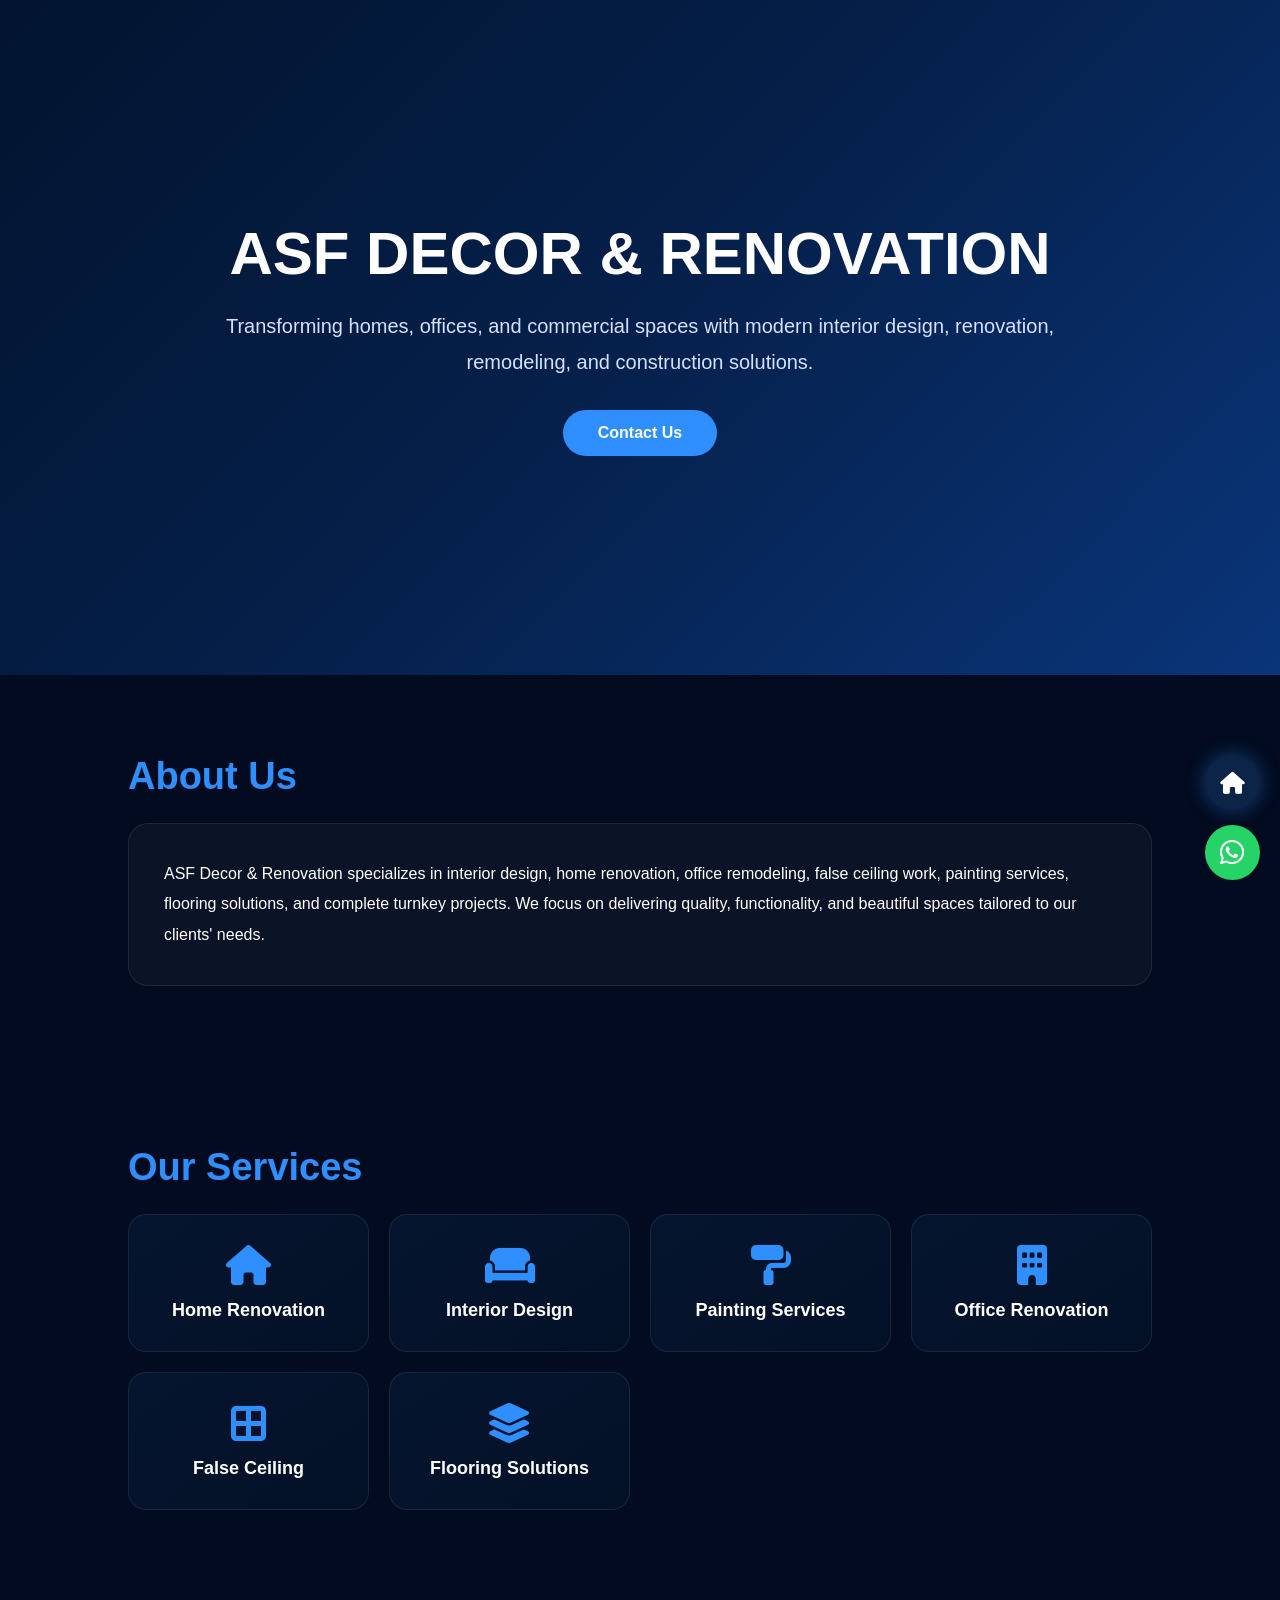
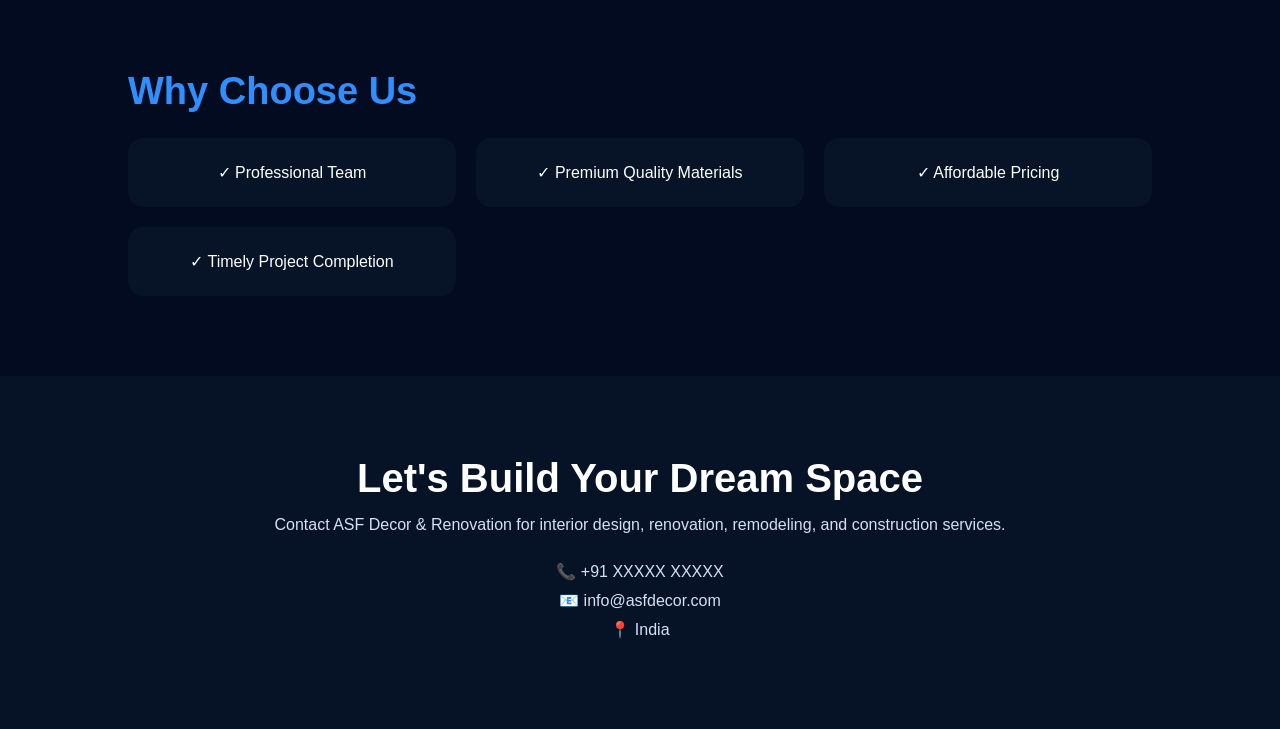
==== decor.html @ 2edca6ea "Add files via upload" ====
<!DOCTYPE html>
<html lang="en">
<head>
<meta charset="UTF-8">
<meta name="viewport" content="width=device-width, initial-scale=1.0">
<title>ASF Decor & Renovation</title>

<link rel="stylesheet" href="https://cdnjs.cloudflare.com/ajax/libs/font-awesome/6.5.1/css/all.min.css">

<style>

*{
    margin:0;
    padding:0;
    box-sizing:border-box;
    font-family:'Segoe UI',sans-serif;
}

html{
    scroll-behavior:smooth;
}

body{
    background:#020b1f;
    color:#fff;
}

/* HERO */

.hero{
    min-height:75vh;
    display:flex;
    align-items:center;
    justify-content:center;
    text-align:center;
    padding:50px 20px;
    background:linear-gradient(135deg,#02142f,#05204b,#0a357a);
}

.hero-content{
    max-width:850px;
}

.hero h1{
    font-size:60px;
    margin-bottom:20px;
    font-weight:800;
}

.hero p{
    font-size:20px;
    color:#d5e1ff;
    line-height:1.8;
}

.btn{
    display:inline-block;
    margin-top:30px;
    padding:14px 35px;
    background:#2f8fff;
    color:#fff;
    text-decoration:none;
    border-radius:50px;
    font-weight:600;
    transition:.3s;
}

.btn:hover{
    transform:translateY(-5px);
}

/* SECTION */

.section{
    padding:80px 10%;
}

.section-title{
    color:#2f8fff;
    font-size:38px;
    margin-bottom:25px;
}

.box{
    background:rgba(255,255,255,.04);
    border:1px solid rgba(255,255,255,.08);
    padding:35px;
    border-radius:20px;
    line-height:1.9;
}

/* SERVICES */

.service-grid{
    display:grid;
    grid-template-columns:repeat(auto-fit,minmax(220px,1fr));
    gap:20px;
}

.card{
    background:linear-gradient(145deg,#06152f,#031127);
    padding:30px;
    border-radius:18px;
    text-align:center;
    transition:.3s;
    border:1px solid rgba(255,255,255,.08);
}

.card:hover{
    transform:translateY(-8px);
}

.card i{
    font-size:40px;
    color:#2f8fff;
    margin-bottom:15px;
}

.card h3{
    font-size:18px;
}

/* FEATURES */

.feature-grid{
    display:grid;
    grid-template-columns:repeat(auto-fit,minmax(250px,1fr));
    gap:20px;
}

.feature{
    background:#071327;
    padding:25px;
    border-radius:15px;
    text-align:center;
}

/* CONTACT */

.contact{
    background:#061326;
    text-align:center;
}

.contact h2{
    font-size:40px;
    margin-bottom:15px;
}

.contact p{
    color:#d7dff3;
    margin-bottom:10px;
}

/* FLOATING BUTTONS */

.home-btn{
    position:fixed;
    right:20px;
    bottom:90px;
    width:55px;
    height:55px;
    background:#0b2447;
    color:white;
    border-radius:50%;
    display:flex;
    justify-content:center;
    align-items:center;
    text-decoration:none;
    font-size:22px;
    z-index:999;
    box-shadow:0 0 20px rgba(47,143,255,.4);
}

.whatsapp-btn{
    position:fixed;
    right:20px;
    bottom:20px;
    width:55px;
    height:55px;
    background:#25D366;
    color:white;
    border-radius:50%;
    display:flex;
    justify-content:center;
    align-items:center;
    text-decoration:none;
    font-size:28px;
    z-index:999;
}

/* ANIMATION */

.hidden{
    opacity:0;
    transform:translateY(40px);
    transition:.8s;
}

.show{
    opacity:1;
    transform:translateY(0);
}

@media(max-width:768px){

.hero h1{
    font-size:38px;
}

.hero p{
    font-size:16px;
}

.section-title{
    font-size:30px;
}

.contact h2{
    font-size:30px;
}

}

</style>
</head>
<body>

<!-- HERO -->

<section class="hero">

    <div class="hero-content">

        <h1>ASF DECOR & RENOVATION</h1>

        <p>
            Transforming homes, offices, and commercial spaces
            with modern interior design, renovation, remodeling,
            and construction solutions.
        </p>

        <a href="#contact" class="btn">Contact Us</a>

    </div>

</section>

<!-- ABOUT -->

<section class="section hidden">

    <h2 class="section-title">About Us</h2>

    <div class="box">

        ASF Decor & Renovation specializes in interior design,
        home renovation, office remodeling, false ceiling work,
        painting services, flooring solutions, and complete
        turnkey projects. We focus on delivering quality,
        functionality, and beautiful spaces tailored to our
        clients' needs.

    </div>

</section>

<!-- SERVICES -->

<section class="section hidden">

    <h2 class="section-title">Our Services</h2>

    <div class="service-grid">

        <div class="card">
            <i class="fas fa-house"></i>
            <h3>Home Renovation</h3>
        </div>

        <div class="card">
            <i class="fas fa-couch"></i>
            <h3>Interior Design</h3>
        </div>

        <div class="card">
            <i class="fas fa-paint-roller"></i>
            <h3>Painting Services</h3>
        </div>

        <div class="card">
            <i class="fas fa-building"></i>
            <h3>Office Renovation</h3>
        </div>

        <div class="card">
            <i class="fas fa-border-all"></i>
            <h3>False Ceiling</h3>
        </div>

        <div class="card">
            <i class="fas fa-layer-group"></i>
            <h3>Flooring Solutions</h3>
        </div>

    </div>

</section>

<!-- WHY US -->

<section class="section hidden">

    <h2 class="section-title">Why Choose Us</h2>

    <div class="feature-grid">

        <div class="feature">✓ Professional Team</div>

        <div class="feature">✓ Premium Quality Materials</div>

        <div class="feature">✓ Affordable Pricing</div>

        <div class="feature">✓ Timely Project Completion</div>

    </div>

</section>

<!-- CONTACT -->

<section class="section contact hidden" id="contact">

    <h2>Let's Build Your Dream Space</h2>

    <p>
        Contact ASF Decor & Renovation for interior design,
        renovation, remodeling, and construction services.
    </p>

    <br>

    <p>📞 +91 XXXXX XXXXX</p>
    <p>📧 info@asfdecor.com</p>
    <p>📍 India</p>

</section>

<!-- FLOATING HOME BUTTON -->

<a href="index.html" class="home-btn">
    <i class="fas fa-house"></i>
</a>

<!-- FLOATING WHATSAPP BUTTON -->

<a href="https://wa.me/91XXXXXXXXXX" target="_blank" class="whatsapp-btn">
    <i class="fab fa-whatsapp"></i>
</a>

<script>

const observer = new IntersectionObserver(entries => {

entries.forEach(entry => {

if(entry.isIntersecting){
entry.target.classList.add('show');
}

});

});

document.querySelectorAll('.hidden').forEach(el => {
observer.observe(el);
});

</script>

</body>
</html>
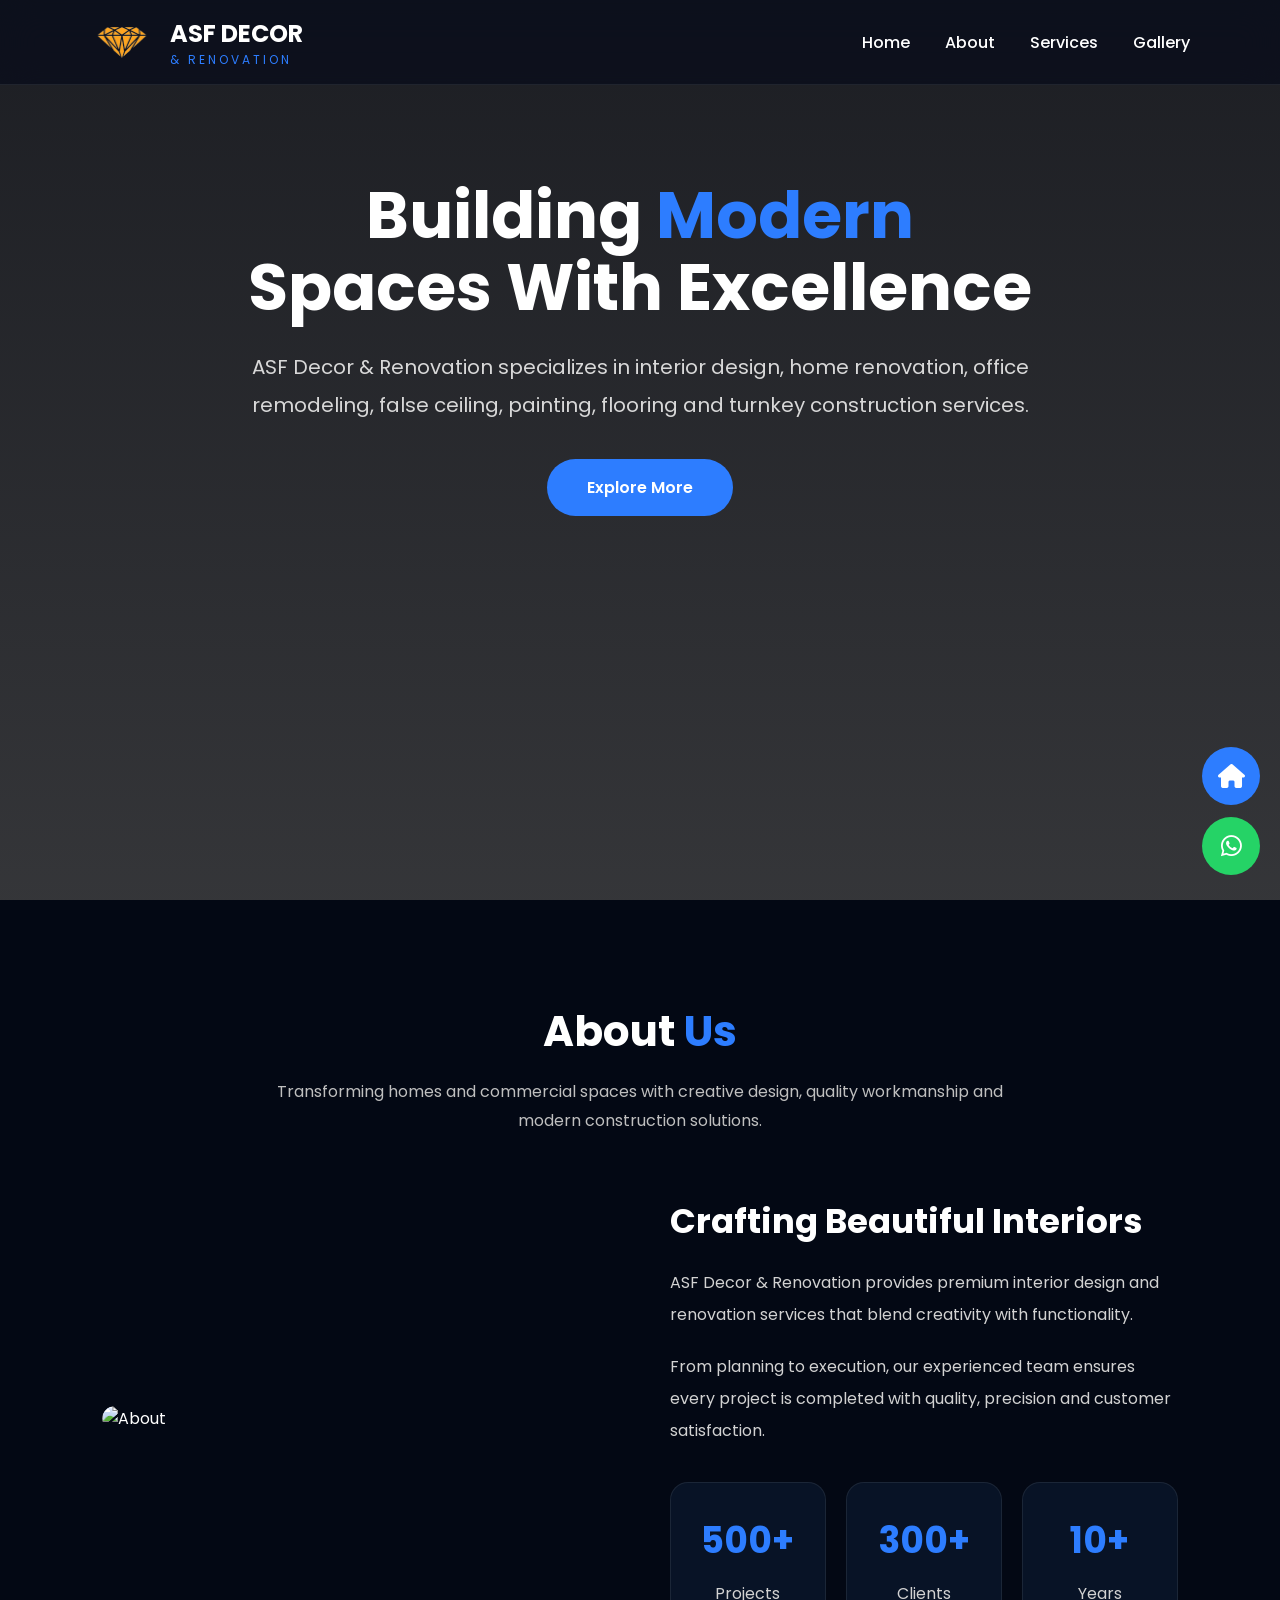
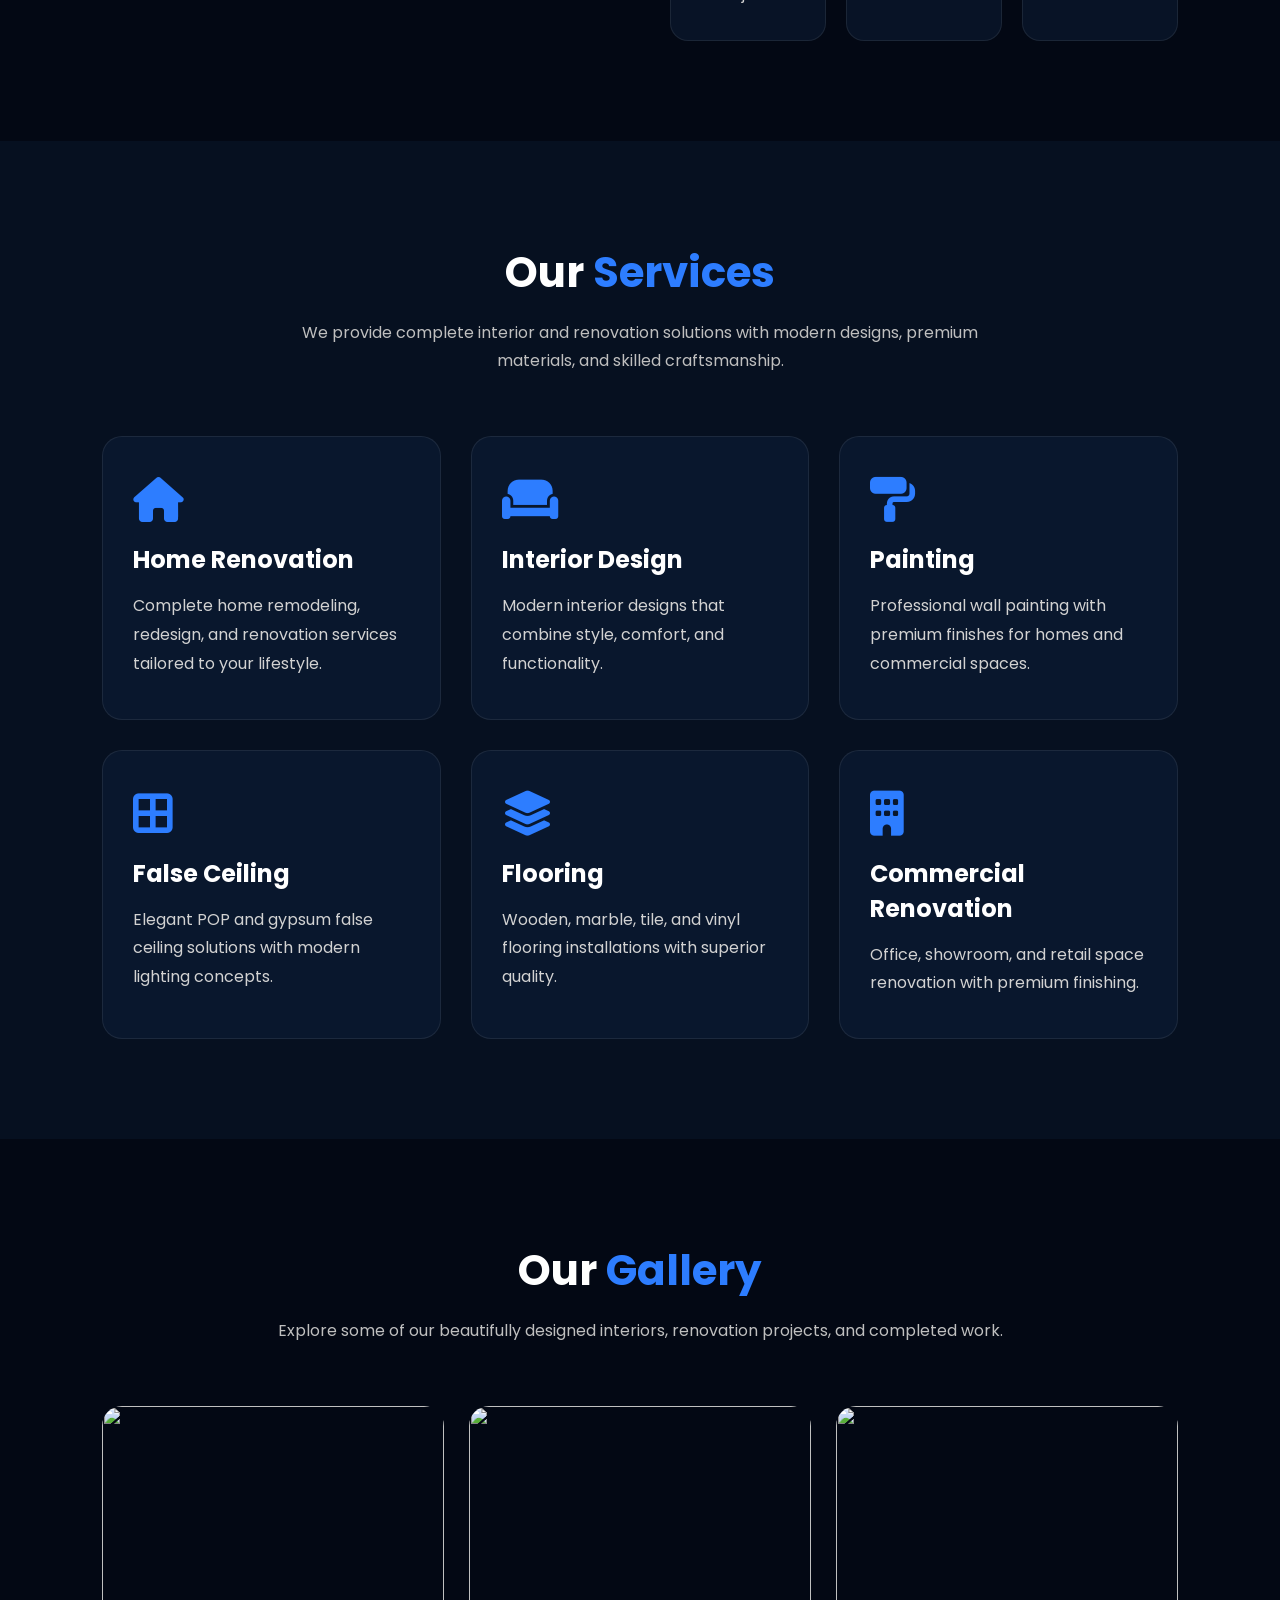
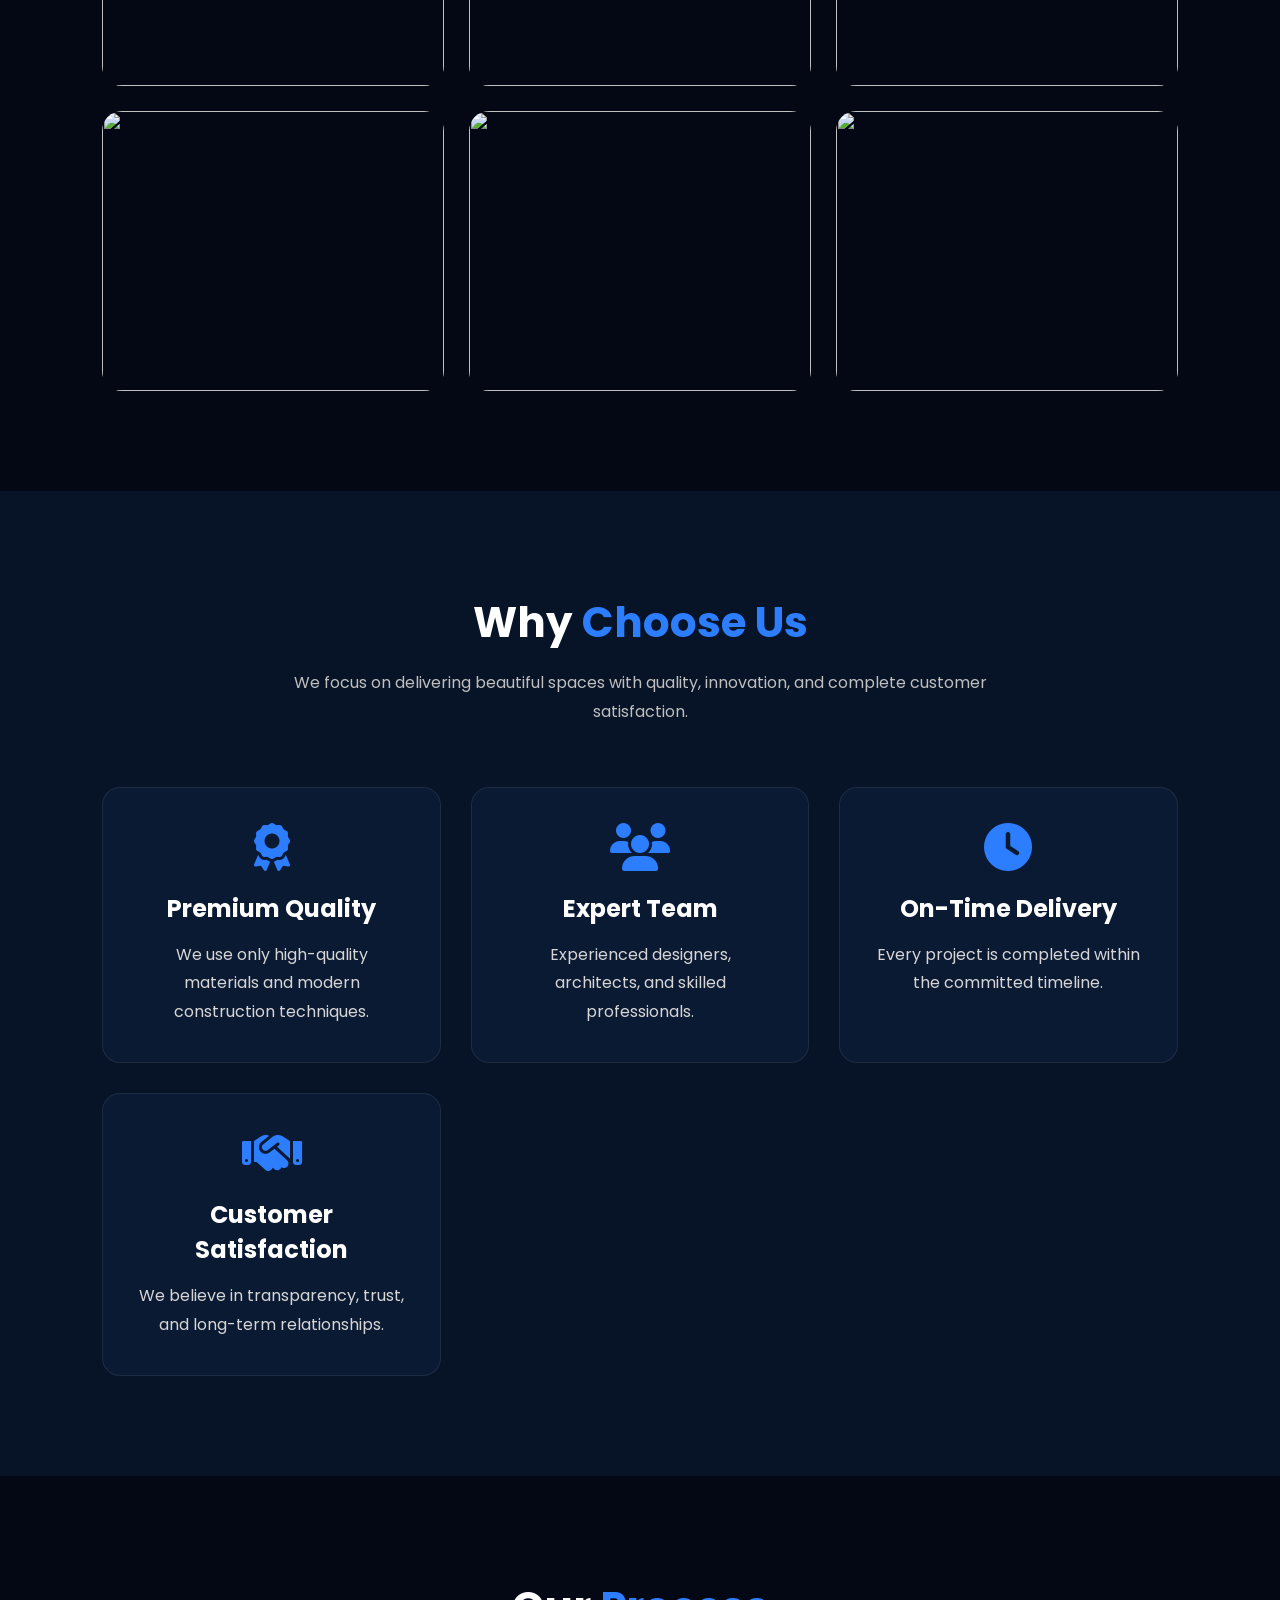
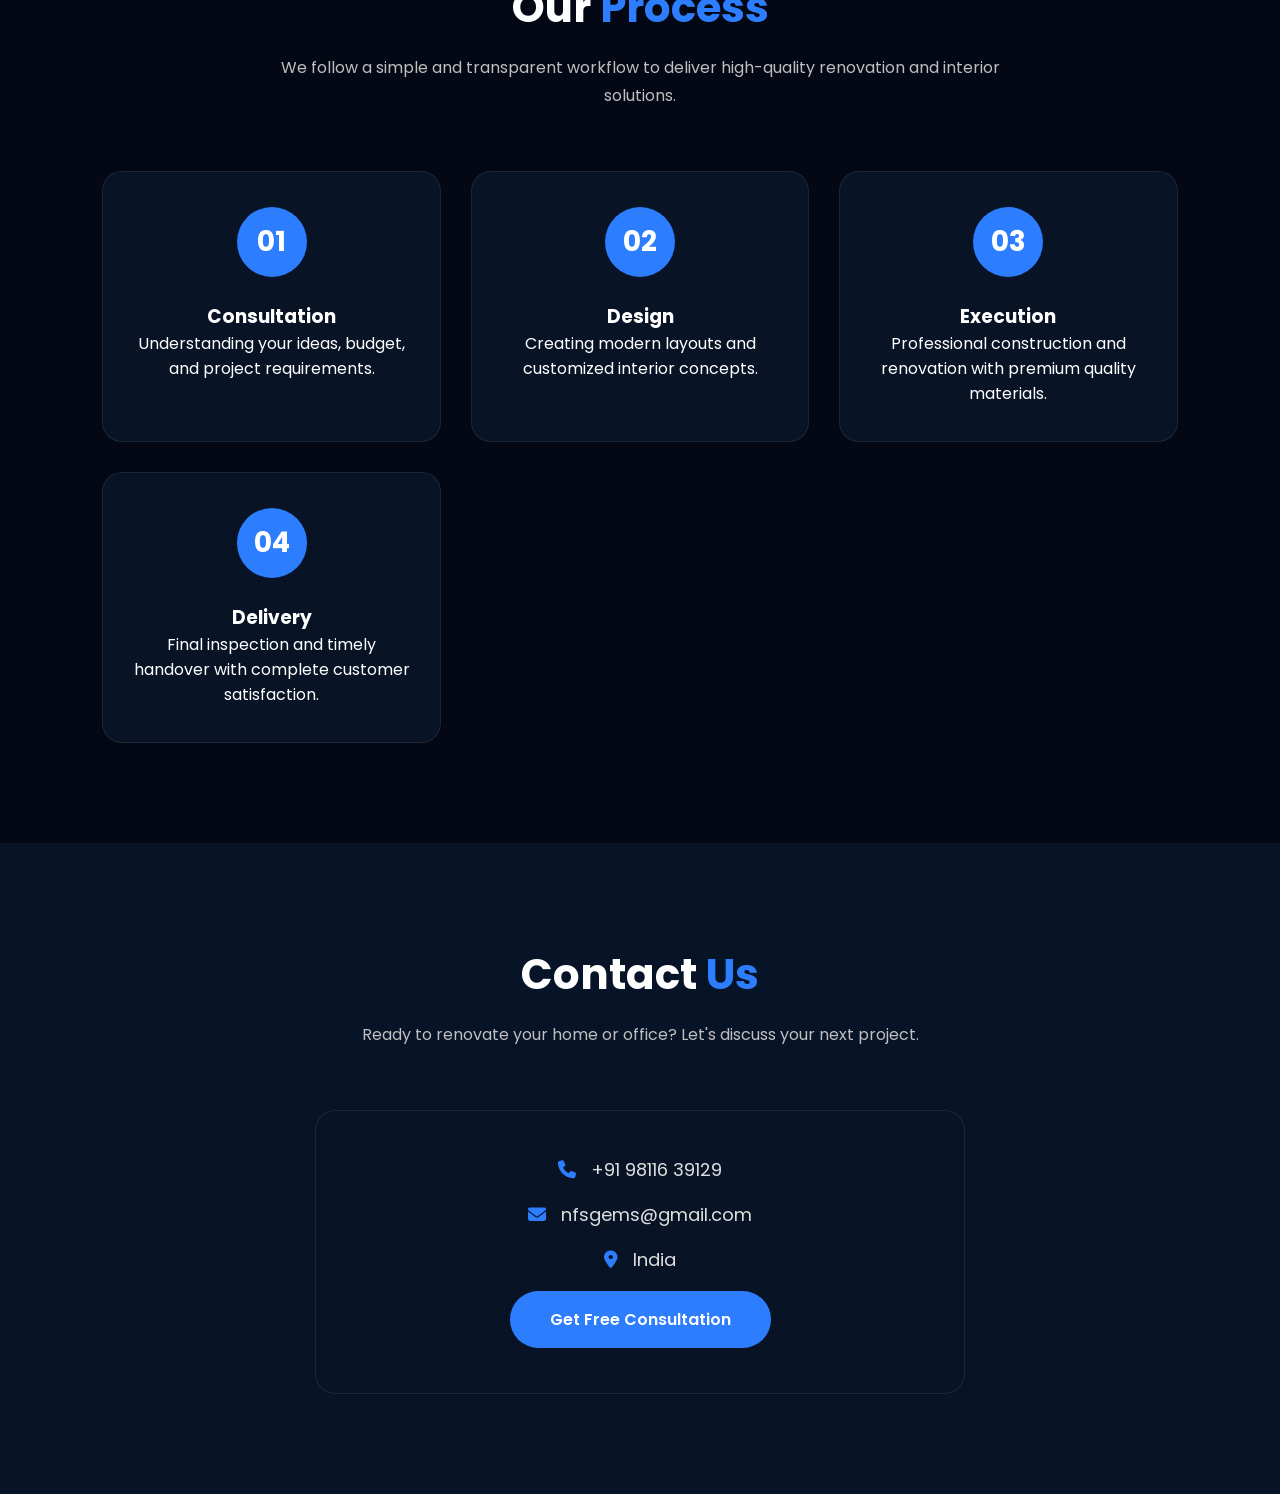
==== commit 4036b3ad: "Update decor.html" ====
--- a/decor.html
+++ b/decor.html
@@ -3,380 +3,1165 @@
 <head>
 <meta charset="UTF-8">
 <meta name="viewport" content="width=device-width, initial-scale=1.0">
+
 <title>ASF Decor & Renovation</title>
 
-<link rel="stylesheet" href="https://cdnjs.cloudflare.com/ajax/libs/font-awesome/6.5.1/css/all.min.css">
+<link rel="preconnect" href="https://fonts.googleapis.com">
+<link rel="preconnect" href="https://fonts.gstatic.com" crossorigin>
+
+<link href="https://fonts.googleapis.com/css2?family=Poppins:wght@300;400;500;600;700;800&display=swap" rel="stylesheet">
+
+<link rel="stylesheet"
+href="https://cdnjs.cloudflare.com/ajax/libs/font-awesome/6.6.0/css/all.min.css">
 
 <style>
 
 *{
-    margin:0;
-    padding:0;
-    box-sizing:border-box;
-    font-family:'Segoe UI',sans-serif;
+margin:0;
+padding:0;
+box-sizing:border-box;
+font-family:"Poppins",sans-serif;
 }
 
 html{
-    scroll-behavior:smooth;
+scroll-behavior:smooth;
 }
 
 body{
-    background:#020b1f;
-    color:#fff;
+background:#030814;
+color:#fff;
+overflow-x:hidden;
+}
+
+::-webkit-scrollbar{
+width:8px;
+}
+
+::-webkit-scrollbar-track{
+background:#02050c;
+}
+
+::-webkit-scrollbar-thumb{
+background:#2d7dff;
+border-radius:20px;
+}
+
+/* HEADER */
+
+header{
+
+position:fixed;
+top:0;
+left:0;
+width:100%;
+height:85px;
+
+display:flex;
+justify-content:space-between;
+align-items:center;
+
+padding:0 7%;
+
+background:rgba(5,10,25,.65);
+backdrop-filter:blur(18px);
+
+z-index:9999;
+
+border-bottom:1px solid rgba(255,255,255,.08);
+
+}
+
+.logo{
+display:flex;
+align-items:center;
+gap:15px;
+text-decoration:none;
+}
+
+.logo img{
+width:65px;
+}
+
+.logo-text{
+display:flex;
+flex-direction:column;
+}
+
+.logo-text h2{
+font-size:24px;
+color:#fff;
+}
+
+.logo-text span{
+font-size:12px;
+letter-spacing:3px;
+color:#2d7dff;
+}
+
+nav{
+display:flex;
+gap:35px;
+}
+
+nav a{
+color:#fff;
+text-decoration:none;
+font-weight:500;
+position:relative;
+transition:.3s;
+}
+
+nav a:hover{
+color:#2d7dff;
+}
+
+nav a::after{
+content:"";
+position:absolute;
+left:0;
+bottom:-6px;
+width:0;
+height:2px;
+background:#2d7dff;
+transition:.3s;
+}
+
+nav a:hover::after{
+width:100%;
+}
+
+.menu-btn{
+display:none;
+font-size:30px;
+cursor:pointer;
 }
 
 /* HERO */
 
 .hero{
-    min-height:75vh;
-    display:flex;
-    align-items:center;
-    justify-content:center;
-    text-align:center;
-    padding:50px 20px;
-    background:linear-gradient(135deg,#02142f,#05204b,#0a357a);
+
+min-height:100vh;
+
+display:flex;
+justify-content:center;
+align-items:flex-start;
+
+padding-top:180px;
+padding-left:20px;
+padding-right:20px;
+
+text-align:center;
+
+background:
+linear-gradient(rgba(48, 47, 47, 0.555),rgba(65, 65, 66, 0.8)),
+url("decorbg.jpg");
+
+background-size:cover;
+background-position:center;
+
 }
 
 .hero-content{
-    max-width:850px;
+
+max-width:900px;
+
+animation:fadeUp 1s ease;
+
 }
 
 .hero h1{
-    font-size:60px;
-    margin-bottom:20px;
-    font-weight:800;
+
+font-size:65px;
+line-height:1.1;
+margin-bottom:25px;
+
+}
+
+.hero h1 span{
+color:#2d7dff;
 }
 
 .hero p{
-    font-size:20px;
-    color:#d5e1ff;
-    line-height:1.8;
-}
-
-.btn{
-    display:inline-block;
-    margin-top:30px;
-    padding:14px 35px;
-    background:#2f8fff;
-    color:#fff;
-    text-decoration:none;
-    border-radius:50px;
-    font-weight:600;
-    transition:.3s;
-}
-
-.btn:hover{
-    transform:translateY(-5px);
-}
-
-/* SECTION */
-
-.section{
-    padding:80px 10%;
-}
-
-.section-title{
-    color:#2f8fff;
-    font-size:38px;
-    margin-bottom:25px;
-}
-
-.box{
-    background:rgba(255,255,255,.04);
-    border:1px solid rgba(255,255,255,.08);
-    padding:35px;
-    border-radius:20px;
-    line-height:1.9;
-}
-
-/* SERVICES */
-
-.service-grid{
-    display:grid;
-    grid-template-columns:repeat(auto-fit,minmax(220px,1fr));
-    gap:20px;
-}
-
-.card{
-    background:linear-gradient(145deg,#06152f,#031127);
-    padding:30px;
-    border-radius:18px;
-    text-align:center;
-    transition:.3s;
-    border:1px solid rgba(255,255,255,.08);
-}
-
-.card:hover{
-    transform:translateY(-8px);
-}
-
-.card i{
-    font-size:40px;
-    color:#2f8fff;
-    margin-bottom:15px;
-}
-
-.card h3{
-    font-size:18px;
-}
-
-/* FEATURES */
-
-.feature-grid{
-    display:grid;
-    grid-template-columns:repeat(auto-fit,minmax(250px,1fr));
-    gap:20px;
-}
-
-.feature{
-    background:#071327;
-    padding:25px;
-    border-radius:15px;
-    text-align:center;
-}
-
-/* CONTACT */
-
-.contact{
-    background:#061326;
-    text-align:center;
-}
-
-.contact h2{
-    font-size:40px;
-    margin-bottom:15px;
-}
-
-.contact p{
-    color:#d7dff3;
-    margin-bottom:10px;
-}
-
-/* FLOATING BUTTONS */
-
-.home-btn{
-    position:fixed;
-    right:20px;
-    bottom:90px;
-    width:55px;
-    height:55px;
-    background:#0b2447;
-    color:white;
-    border-radius:50%;
-    display:flex;
-    justify-content:center;
-    align-items:center;
-    text-decoration:none;
-    font-size:22px;
-    z-index:999;
-    box-shadow:0 0 20px rgba(47,143,255,.4);
-}
-
-.whatsapp-btn{
-    position:fixed;
-    right:20px;
-    bottom:20px;
-    width:55px;
-    height:55px;
-    background:#25D366;
-    color:white;
-    border-radius:50%;
-    display:flex;
-    justify-content:center;
-    align-items:center;
-    text-decoration:none;
-    font-size:28px;
-    z-index:999;
-}
-
-/* ANIMATION */
-
-.hidden{
-    opacity:0;
-    transform:translateY(40px);
-    transition:.8s;
-}
-
-.show{
-    opacity:1;
-    transform:translateY(0);
-}
-
-@media(max-width:768px){
-
-.hero h1{
-    font-size:38px;
-}
-
-.hero p{
-    font-size:16px;
-}
-
-.section-title{
-    font-size:30px;
-}
-
-.contact h2{
-    font-size:30px;
-}
-
+
+font-size:20px;
+color:#d8d8d8;
+line-height:1.9;
+margin-bottom:35px;
+
+}
+
+.hero-btn{
+
+display:inline-block;
+padding:16px 40px;
+border-radius:50px;
+
+background:#2d7dff;
+color:#fff;
+
+text-decoration:none;
+font-weight:600;
+
+transition:.35s;
+
+}
+
+.hero-btn:hover{
+
+transform:translateY(-5px);
+
+box-shadow:0 15px 40px rgba(45,125,255,.4);
+
+}
+
+@keyframes fadeUp{
+
+from{
+
+opacity:0;
+transform:translateY(50px);
+
+}
+
+to{
+
+opacity:1;
+transform:translateY(0);
+
+}
+
+}
+
+/* COMMON */
+
+section{
+
+padding:100px 8%;
+
+}
+
+.title{
+
+font-size:42px;
+text-align:center;
+margin-bottom:15px;
+
+}
+
+.title span{
+color:#2d7dff;
+}
+
+.subtitle{
+
+max-width:750px;
+margin:auto;
+text-align:center;
+color:#bfbfbf;
+line-height:1.8;
+margin-bottom:60px;
+
+}
+
+/* ABOUT */
+
+.about-grid{
+
+display:grid;
+grid-template-columns:repeat(2,1fr);
+gap:60px;
+align-items:center;
+
+}
+
+.about-image{
+
+overflow:hidden;
+border-radius:20px;
+
+}
+
+.about-image img{
+
+width:100%;
+border-radius:20px;
+transition:.5s;
+
+}
+
+.about-image:hover img{
+
+transform:scale(1.08);
+
+}
+
+.about-content h3{
+
+font-size:34px;
+margin-bottom:20px;
+
+}
+
+.about-content p{
+
+line-height:2;
+color:#d2d2d2;
+margin-bottom:20px;
+
+}
+
+.stats{
+
+display:grid;
+grid-template-columns:repeat(3,1fr);
+gap:20px;
+margin-top:35px;
+
+}
+
+.stat{
+
+background:#081326;
+padding:30px;
+text-align:center;
+
+border-radius:18px;
+
+border:1px solid rgba(255,255,255,.08);
+
+transition:.35s;
+
+}
+
+.stat:hover{
+
+transform:translateY(-10px);
+
+}
+
+.stat h2{
+
+font-size:36px;
+color:#2d7dff;
+margin-bottom:10px;
+
+}
+
+.stat p{
+margin:0;
 }
 
 </style>
+
 </head>
+
 <body>
 
-<!-- HERO -->
+<header>
+
+<a href="#" class="logo">
+
+<img src="logo.png" alt="ASF">
+
+<div class="logo-text">
+<h2>ASF DECOR</h2>
+<span>& RENOVATION</span>
+</div>
+
+</a>
+
+<nav id="navMenu">
+
+<a href="#">Home</a>
+<a href="#about">About</a>
+<a href="#services">Services</a>
+<a href="#gallery">Gallery</a>
+
+</nav>
+
+<div class="menu-btn" id="menuBtn">
+<i class="fas fa-bars"></i>
+</div>
+
+</header>
 
 <section class="hero">
 
-    <div class="hero-content">
-
-        <h1>ASF DECOR & RENOVATION</h1>
-
-        <p>
-            Transforming homes, offices, and commercial spaces
-            with modern interior design, renovation, remodeling,
-            and construction solutions.
-        </p>
-
-        <a href="#contact" class="btn">Contact Us</a>
-
-    </div>
+<div class="hero-content">
+
+<h1>
+Building <span>Modern</span><br>
+Spaces With Excellence
+</h1>
+
+<p>
+
+ASF Decor & Renovation specializes in interior design,
+home renovation, office remodeling, false ceiling,
+painting, flooring and turnkey construction services.
+
+</p>
+
+<a href="#about" class="hero-btn">
+
+Explore More
+
+</a>
+
+</div>
 
 </section>
 
-<!-- ABOUT -->
-
-<section class="section hidden">
-
-    <h2 class="section-title">About Us</h2>
-
-    <div class="box">
-
-        ASF Decor & Renovation specializes in interior design,
-        home renovation, office remodeling, false ceiling work,
-        painting services, flooring solutions, and complete
-        turnkey projects. We focus on delivering quality,
-        functionality, and beautiful spaces tailored to our
-        clients' needs.
-
-    </div>
+<section id="about">
+
+<h2 class="title">
+About <span>Us</span>
+</h2>
+
+<p class="subtitle">
+
+Transforming homes and commercial spaces with
+creative design, quality workmanship and modern
+construction solutions.
+
+</p>
+
+<div class="about-grid">
+
+<div class="about-image">
+
+<img src="about.jpg" alt="About">
+
+</div>
+
+<div class="about-content">
+
+<h3>Crafting Beautiful Interiors</h3>
+
+<p>
+
+ASF Decor & Renovation provides premium interior
+design and renovation services that blend
+creativity with functionality.
+
+</p>
+
+<p>
+
+From planning to execution, our experienced team
+ensures every project is completed with quality,
+precision and customer satisfaction.
+
+</p>
+
+<div class="stats">
+
+<div class="stat">
+<h2>500+</h2>
+<p>Projects</p>
+</div>
+
+<div class="stat">
+<h2>300+</h2>
+<p>Clients</p>
+</div>
+
+<div class="stat">
+<h2>10+</h2>
+<p>Years</p>
+</div>
+
+</div>
+
+</div>
+
+</div>
 
 </section>
-
-<!-- SERVICES -->
-
-<section class="section hidden">
-
-    <h2 class="section-title">Our Services</h2>
+<!-- ================= SERVICES ================= -->
+
+<section class="services" id="services">
+
+    <h2 class="title">
+        Our <span>Services</span>
+    </h2>
+
+    <p class="subtitle">
+        We provide complete interior and renovation solutions
+        with modern designs, premium materials, and skilled craftsmanship.
+    </p>
 
     <div class="service-grid">
 
-        <div class="card">
+        <div class="service-card">
             <i class="fas fa-house"></i>
             <h3>Home Renovation</h3>
-        </div>
-
-        <div class="card">
+            <p>
+                Complete home remodeling, redesign, and renovation
+                services tailored to your lifestyle.
+            </p>
+        </div>
+
+        <div class="service-card">
             <i class="fas fa-couch"></i>
             <h3>Interior Design</h3>
-        </div>
-
-        <div class="card">
+            <p>
+                Modern interior designs that combine style,
+                comfort, and functionality.
+            </p>
+        </div>
+
+        <div class="service-card">
             <i class="fas fa-paint-roller"></i>
-            <h3>Painting Services</h3>
-        </div>
-
-        <div class="card">
-            <i class="fas fa-building"></i>
-            <h3>Office Renovation</h3>
-        </div>
-
-        <div class="card">
+            <h3>Painting</h3>
+            <p>
+                Professional wall painting with premium finishes
+                for homes and commercial spaces.
+            </p>
+        </div>
+
+        <div class="service-card">
             <i class="fas fa-border-all"></i>
             <h3>False Ceiling</h3>
-        </div>
-
-        <div class="card">
+            <p>
+                Elegant POP and gypsum false ceiling solutions
+                with modern lighting concepts.
+            </p>
+        </div>
+
+        <div class="service-card">
             <i class="fas fa-layer-group"></i>
-            <h3>Flooring Solutions</h3>
+            <h3>Flooring</h3>
+            <p>
+                Wooden, marble, tile, and vinyl flooring
+                installations with superior quality.
+            </p>
+        </div>
+
+        <div class="service-card">
+            <i class="fas fa-building"></i>
+            <h3>Commercial Renovation</h3>
+            <p>
+                Office, showroom, and retail space renovation
+                with premium finishing.
+            </p>
         </div>
 
     </div>
 
 </section>
 
-<!-- WHY US -->
-
-<section class="section hidden">
-
-    <h2 class="section-title">Why Choose Us</h2>
-
-    <div class="feature-grid">
-
-        <div class="feature">✓ Professional Team</div>
-
-        <div class="feature">✓ Premium Quality Materials</div>
-
-        <div class="feature">✓ Affordable Pricing</div>
-
-        <div class="feature">✓ Timely Project Completion</div>
+<!-- ================= GALLERY ================= -->
+
+<section id="gallery">
+
+    <h2 class="title">
+        Our <span>Gallery</span>
+    </h2>
+
+    <p class="subtitle">
+        Explore some of our beautifully designed interiors,
+        renovation projects, and completed work.
+    </p>
+
+    <div class="gallery-grid">
+
+        <div class="gallery-card">
+            <img src="gallery1.jpg" alt="">
+            <div class="gallery-overlay">
+                <h3>Luxury Living Room</h3>
+            </div>
+        </div>
+
+        <div class="gallery-card">
+            <img src="gallery2.jpg" alt="">
+            <div class="gallery-overlay">
+                <h3>Modern Kitchen</h3>
+            </div>
+        </div>
+
+        <div class="gallery-card">
+            <img src="gallery3.jpg" alt="">
+            <div class="gallery-overlay">
+                <h3>Office Interior</h3>
+            </div>
+        </div>
+
+        <div class="gallery-card">
+            <img src="gallery4.jpg" alt="">
+            <div class="gallery-overlay">
+                <h3>Bedroom Design</h3>
+            </div>
+        </div>
+
+        <div class="gallery-card">
+            <img src="gallery5.jpg" alt="">
+            <div class="gallery-overlay">
+                <h3>False Ceiling</h3>
+            </div>
+        </div>
+
+        <div class="gallery-card">
+            <img src="gallery6.jpg" alt="">
+            <div class="gallery-overlay">
+                <h3>Luxury Bathroom</h3>
+            </div>
+        </div>
 
     </div>
 
 </section>
 
-<!-- CONTACT -->
-
-<section class="section contact hidden" id="contact">
-
-    <h2>Let's Build Your Dream Space</h2>
-
-    <p>
-        Contact ASF Decor & Renovation for interior design,
-        renovation, remodeling, and construction services.
+<!-- ================= WHY CHOOSE US ================= -->
+
+<section class="why">
+
+    <h2 class="title">
+        Why <span>Choose Us</span>
+    </h2>
+
+    <p class="subtitle">
+        We focus on delivering beautiful spaces with quality,
+        innovation, and complete customer satisfaction.
     </p>
 
-    <br>
-
-    <p>📞 +91 XXXXX XXXXX</p>
-    <p>📧 info@asfdecor.com</p>
-    <p>📍 India</p>
+    <div class="why-grid">
+
+        <div class="why-card">
+            <i class="fas fa-award"></i>
+            <h3>Premium Quality</h3>
+
+            <p>
+                We use only high-quality materials and modern
+                construction techniques.
+            </p>
+
+        </div>
+
+        <div class="why-card">
+
+            <i class="fas fa-users"></i>
+
+            <h3>Expert Team</h3>
+
+            <p>
+                Experienced designers, architects,
+                and skilled professionals.
+            </p>
+
+        </div>
+
+        <div class="why-card">
+
+            <i class="fas fa-clock"></i>
+
+            <h3>On-Time Delivery</h3>
+
+            <p>
+                Every project is completed within
+                the committed timeline.
+            </p>
+
+        </div>
+
+        <div class="why-card">
+
+            <i class="fas fa-handshake"></i>
+
+            <h3>Customer Satisfaction</h3>
+
+            <p>
+                We believe in transparency,
+                trust, and long-term relationships.
+            </p>
+
+        </div>
+
+    </div>
 
 </section>
 
-<!-- FLOATING HOME BUTTON -->
+<style>
+
+/*======================
+SERVICES
+======================*/
+
+.services{
+background:#061020;
+}
+
+.service-grid{
+display:grid;
+grid-template-columns:repeat(auto-fit,minmax(260px,1fr));
+gap:30px;
+}
+
+.service-card{
+background:#09172d;
+padding:40px 30px;
+border-radius:20px;
+border:1px solid rgba(255,255,255,.08);
+transition:.4s;
+}
+
+.service-card:hover{
+transform:translateY(-12px);
+box-shadow:0 20px 50px rgba(45,125,255,.18);
+}
+
+.service-card i{
+font-size:45px;
+margin-bottom:20px;
+color:#2d7dff;
+}
+
+.service-card h3{
+font-size:24px;
+margin-bottom:15px;
+}
+
+.service-card p{
+line-height:1.8;
+color:#d2d2d2;
+}
+
+/*======================
+GALLERY
+======================*/
+
+.gallery-grid{
+display:grid;
+grid-template-columns:repeat(auto-fit,minmax(300px,1fr));
+gap:25px;
+}
+
+.gallery-card{
+position:relative;
+height:280px;
+overflow:hidden;
+border-radius:20px;
+cursor:pointer;
+}
+
+.gallery-card img{
+width:100%;
+height:100%;
+object-fit:cover;
+transition:.6s;
+}
+
+.gallery-card:hover img{
+transform:scale(1.15);
+}
+
+.gallery-overlay{
+position:absolute;
+left:0;
+right:0;
+bottom:0;
+padding:25px;
+background:linear-gradient(transparent,rgba(0,0,0,.9));
+transform:translateY(100%);
+transition:.4s;
+}
+
+.gallery-card:hover .gallery-overlay{
+transform:translateY(0);
+}
+
+/*======================
+WHY
+======================*/
+
+.why{
+background:#071326;
+}
+
+.why-grid{
+display:grid;
+grid-template-columns:repeat(auto-fit,minmax(250px,1fr));
+gap:30px;
+}
+
+.why-card{
+background:#0b1a33;
+padding:35px;
+border-radius:18px;
+text-align:center;
+border:1px solid rgba(255,255,255,.08);
+transition:.4s;
+}
+
+.why-card:hover{
+transform:translateY(-12px);
+box-shadow:0 15px 40px rgba(45,125,255,.25);
+}
+
+.why-card i{
+font-size:48px;
+color:#2d7dff;
+margin-bottom:20px;
+}
+
+.why-card h3{
+margin-bottom:15px;
+font-size:24px;
+}
+
+.why-card p{
+line-height:1.8;
+color:#d6d6d6;
+}
+
+</style>
+<!-- ================= OUR PROCESS ================= -->
+
+<section class="process">
+
+    <h2 class="title">
+        Our <span>Process</span>
+    </h2>
+
+    <p class="subtitle">
+        We follow a simple and transparent workflow to deliver
+        high-quality renovation and interior solutions.
+    </p>
+
+    <div class="process-grid">
+
+        <div class="process-card">
+            <div class="number">01</div>
+            <h3>Consultation</h3>
+            <p>
+                Understanding your ideas, budget, and project
+                requirements.
+            </p>
+        </div>
+
+        <div class="process-card">
+            <div class="number">02</div>
+            <h3>Design</h3>
+            <p>
+                Creating modern layouts and customized interior
+                concepts.
+            </p>
+        </div>
+
+        <div class="process-card">
+            <div class="number">03</div>
+            <h3>Execution</h3>
+            <p>
+                Professional construction and renovation with
+                premium quality materials.
+            </p>
+        </div>
+
+        <div class="process-card">
+            <div class="number">04</div>
+            <h3>Delivery</h3>
+            <p>
+                Final inspection and timely handover with complete
+                customer satisfaction.
+            </p>
+        </div>
+
+    </div>
+
+</section>
+
+<!-- ================= CONTACT ================= -->
+
+<section class="contact" id="contact">
+
+    <h2 class="title">
+        Contact <span>Us</span>
+    </h2>
+
+    <p class="subtitle">
+        Ready to renovate your home or office?
+        Let's discuss your next project.
+    </p>
+
+    <div class="contact-box">
+
+        <p><i class="fas fa-phone"></i> +91 98116 39129</p>
+
+        <p><i class="fas fa-envelope"></i> nfsgems@gmail.com</p>
+
+        <p><i class="fas fa-location-dot"></i> India</p>
+
+        <a href="https://wa.me/919811639129" class="hero-btn">
+            Get Free Consultation
+        </a>
+
+    </div>
+
+</section>
+
+<!-- Floating Buttons -->
 
 <a href="index.html" class="home-btn">
     <i class="fas fa-house"></i>
 </a>
 
-<!-- FLOATING WHATSAPP BUTTON -->
-
-<a href="https://wa.me/91XXXXXXXXXX" target="_blank" class="whatsapp-btn">
-    <i class="fab fa-whatsapp"></i>
+<a href="https://wa.me/91"
+target="_blank"
+class="whatsapp-btn">
+
+<i class="fab fa-whatsapp"></i>
+
 </a>
 
+<style>
+
+/* ================= PROCESS ================= */
+
+.process{
+background:#030814;
+}
+
+.process-grid{
+display:grid;
+grid-template-columns:repeat(auto-fit,minmax(250px,1fr));
+gap:30px;
+margin-top:50px;
+}
+
+.process-card{
+background:#081326;
+padding:35px 25px;
+border-radius:20px;
+text-align:center;
+border:1px solid rgba(255,255,255,.08);
+transition:.35s;
+}
+
+.process-card:hover{
+transform:translateY(-10px);
+box-shadow:0 15px 35px rgba(45,125,255,.25);
+}
+
+.number{
+width:70px;
+height:70px;
+margin:auto;
+margin-bottom:25px;
+display:flex;
+justify-content:center;
+align-items:center;
+border-radius:50%;
+background:#2d7dff;
+font-size:28px;
+font-weight:700;
+}
+
+/* ================= CONTACT ================= */
+
+.contact{
+background:#071326;
+text-align:center;
+}
+
+.contact-box{
+max-width:650px;
+margin:auto;
+background:#081326;
+padding:45px;
+border-radius:20px;
+border:1px solid rgba(255,255,255,.08);
+}
+
+.contact-box p{
+font-size:18px;
+margin-bottom:18px;
+color:#ddd;
+}
+
+.contact-box i{
+color:#2d7dff;
+margin-right:10px;
+}
+
+/* ================= FLOATING ================= */
+
+.home-btn,
+.whatsapp-btn{
+
+position:fixed;
+right:20px;
+
+width:58px;
+height:58px;
+
+display:flex;
+justify-content:center;
+align-items:center;
+
+border-radius:50%;
+
+text-decoration:none;
+
+color:#fff;
+
+font-size:24px;
+
+transition:.3s;
+
+z-index:999;
+
+}
+
+.home-btn{
+bottom:95px;
+background:#2d7dff;
+}
+
+.whatsapp-btn{
+bottom:25px;
+background:#25D366;
+}
+
+.home-btn:hover,
+.whatsapp-btn:hover{
+
+transform:scale(1.1);
+
+}
+
+/* ================= MOBILE ================= */
+
+@media(max-width:768px){
+
+.menu-btn{
+display:block;
+z-index:1001;
+}
+
+nav{
+position:fixed;
+top:85px;
+left:-100%;
+width:65%;
+height:calc(100vh - 85px);
+background:#071326;
+display:flex;
+flex-direction:column;
+padding:60px 30px;
+gap:30px;
+transition:.4s;
+}
+
+nav.active{
+left:0;
+}
+
+.about-grid{
+grid-template-columns:1fr;
+}
+
+.stats{
+grid-template-columns:1fr;
+}
+
+.service-grid,
+.gallery-grid,
+.why-grid,
+.process-grid{
+grid-template-columns:1fr;
+}
+
+.hero h1{
+font-size:40px;
+}
+
+.hero p{
+font-size:16px;
+}
+
+.title{
+font-size:34px;
+}
+
+}
+
+.hidden{
+opacity:0;
+transform:translateY(60px);
+transition:.8s;
+}
+
+.show{
+opacity:1;
+transform:translateY(0);
+}
+
+</style>
+
 <script>
 
-const observer = new IntersectionObserver(entries => {
-
-entries.forEach(entry => {
+/* Mobile Menu */
+
+const menuBtn = document.getElementById("menuBtn");
+const navMenu = document.getElementById("navMenu");
+
+menuBtn.addEventListener("click",()=>{
+
+navMenu.classList.toggle("active");
+
+const icon=menuBtn.querySelector("i");
+
+if(navMenu.classList.contains("active")){
+
+icon.classList.replace("fa-bars","fa-times");
+
+}else{
+
+icon.classList.replace("fa-times","fa-bars");
+
+}
+
+});
+
+/* Close Menu */
+
+document.querySelectorAll("#navMenu a").forEach(link=>{
+
+link.addEventListener("click",()=>{
+
+navMenu.classList.remove("active");
+
+menuBtn.querySelector("i").classList.replace("fa-times","fa-bars");
+
+});
+
+});
+
+/* Scroll Animation */
+
+const observer=new IntersectionObserver(entries=>{
+
+entries.forEach(entry=>{
 
 if(entry.isIntersecting){
-entry.target.classList.add('show');
+
+entry.target.classList.add("show");
+
 }
 
 });
 
 });
 
-document.querySelectorAll('.hidden').forEach(el => {
-observer.observe(el);
+document.querySelectorAll("section").forEach(section=>{
+
+section.classList.add("hidden");
+
+observer.observe(section);
+
 });
 
 </script>
 
 </body>
-</html>+</html>
